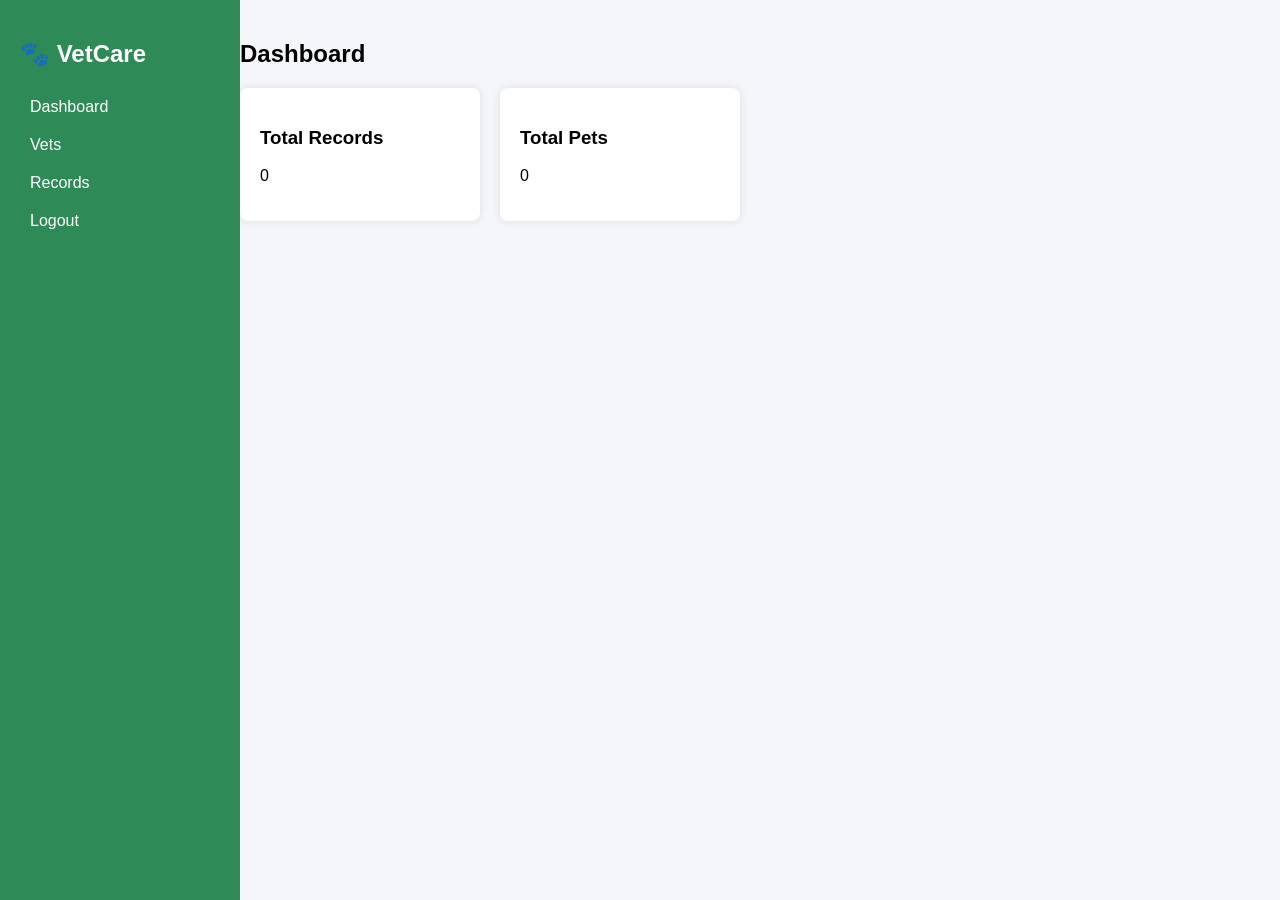
==== dashboard.html @ 17fb2d0f "Add files via upload" ====
<!DOCTYPE html>
<html>
<head>
<title>Dashboard - VetCare</title>
<link rel="stylesheet" href="style.css">
<meta name="viewport" content="width=device-width, initial-scale=1.0">
</head>

<body onload="checkLogin()">

<div class="sidebar">

<h2>🐾 VetCare</h2>

<ul>
<li onclick="showSection('home')">Dashboard</li>
<li onclick="showSection('vet')">Vets</li>
<li onclick="showSection('records')">Records</li>
<li onclick="logout()">Logout</li>
</ul>

</div>

<div class="main">

<!-- DASHBOARD -->
<div id="home" class="section">

<h2>Dashboard</h2>

<div class="cards">

<div class="card">
<h3>Total Records</h3>
<p id="totalRecords">0</p>
</div>

<div class="card">
<h3>Total Pets</h3>
<p id="totalPets">0</p>
</div>

</div>

</div>

<!-- VETS -->
<div id="vet" class="section">

<h2>Veterinarians</h2>

<table>
<tr>
<th>Name</th>
<th>Specialization</th>
<th>Contact</th>
</tr>

<tr>
<td>Dr. Sharma</td>
<td>Surgery</td>
<td>9876543210</td>
</tr>

<tr>
<td>Dr. Mehta</td>
<td>Medicine</td>
<td>9876501234</td>
</tr>

</table>

</div>

<!-- RECORDS -->
<div id="records" class="section">

<h2>Pet Records</h2>

<form onsubmit="addRecord(event)">

<input type="text" id="petName" placeholder="Pet Name">
<input type="text" id="disease" placeholder="Disease">
<input type="text" id="treatment" placeholder="Treatment">

<button>Add Record</button>

</form>

<table id="recordTable">

<tr>
<th>Pet</th>
<th>Disease</th>
<th>Treatment</th>
<th>Action</th>
</tr>

</table>

</div>

</div>

<script src="script.js"></script>

</body>
</html>
---- style.css ----
body{
font-family: Arial;
margin:0;
background:#f4f6f9;
}

/* LOGIN */
.login-body{
display:flex;
justify-content:center;
align-items:center;
height:100vh;
background:linear-gradient(135deg,#2e8b57,#1e5f3a);
}

.login-box{
background:white;
padding:30px;
border-radius:12px;
width:300px;
text-align:center;
box-shadow:0 10px 20px rgba(0,0,0,0.2);
}

.login-box input{
width:100%;
padding:10px;
margin:10px 0;
}

.login-box button{
width:100%;
padding:10px;
background:#2e8b57;
color:white;
border:none;
cursor:pointer;
}

/* SIDEBAR */
.sidebar{
width:200px;
height:100vh;
background:#2e8b57;
color:white;
position:fixed;
padding:20px;
}

.sidebar ul{
list-style:none;
padding:0;
}

.sidebar li{
padding:10px;
cursor:pointer;
}

.sidebar li:hover{
background:rgba(255,255,255,0.2);
}

/* MAIN */
.main{
margin-left:220px;
padding:20px;
}

.cards{
display:flex;
gap:20px;
}

.card{
background:white;
padding:20px;
width:200px;
box-shadow:0 0 10px rgba(0,0,0,0.1);
border-radius:8px;
}

table{
width:100%;
background:white;
margin-top:20px;
border-collapse:collapse;
}

table th, table td{
padding:10px;
border:1px solid #ccc;
}

.section{
display:none;
}

#home{
display:block;
}
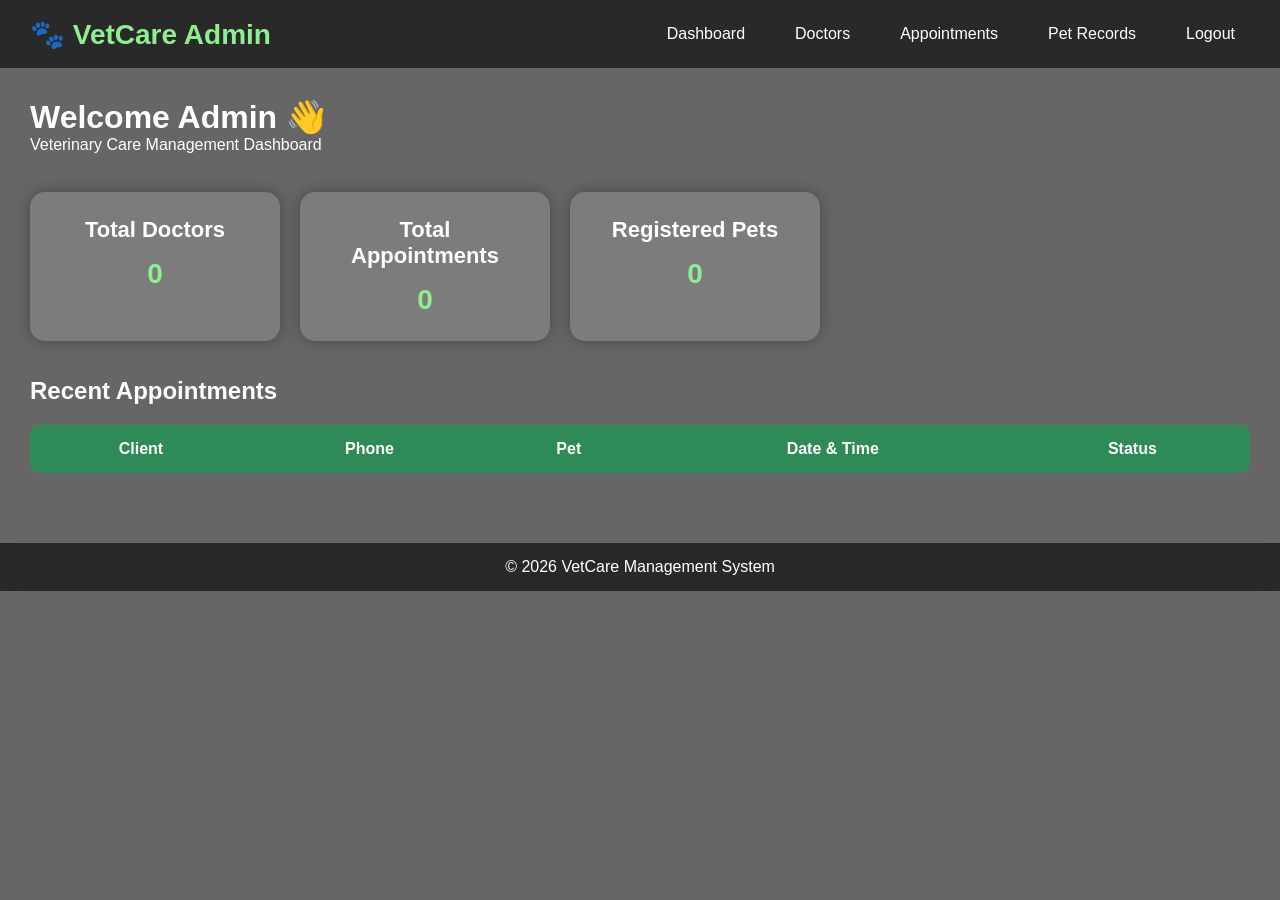
==== commit a6813de1: "Add files via upload" ====
--- a/dashboard.html
+++ b/dashboard.html
@@ -1,91 +1,253 @@
 <!DOCTYPE html>
 <html>
+
 <head>
-<title>Dashboard - VetCare</title>
+
+<title>VetCare Dashboard</title>
+
+<meta charset="UTF-8">
+<meta name="viewport" content="width=device-width, initial-scale=1.0">
+
 <link rel="stylesheet" href="style.css">
-<meta name="viewport" content="width=device-width, initial-scale=1.0">
+
 </head>
 
-<body onload="checkLogin()">
-
-<div class="sidebar">
-
-<h2>🐾 VetCare</h2>
+<body>
+
+<div class="navbar">
+
+<h2>🐾 VetCare Admin</h2>
 
 <ul>
-<li onclick="showSection('home')">Dashboard</li>
-<li onclick="showSection('vet')">Vets</li>
-<li onclick="showSection('records')">Records</li>
-<li onclick="logout()">Logout</li>
+
+<li onclick="showSection('home')">
+Dashboard
+</li>
+
+<li onclick="showSection('doctor')">
+Doctors
+</li>
+
+<li onclick="showSection('appointments')">
+Appointments
+</li>
+
+<li onclick="showSection('records')">
+Pet Records
+</li>
+
+<li onclick="logout()">
+Logout
+</li>
+
 </ul>
 
 </div>
 
-<div class="main">
-
-<!-- DASHBOARD -->
+
+<div class="container">
+
+<!-- HOME -->
+
 <div id="home" class="section">
 
-<h2>Dashboard</h2>
+<h1>Welcome Admin 👋</h1>
+
+<p>
+Veterinary Care Management Dashboard
+</p>
+
+<br>
 
 <div class="cards">
 
-<div class="card">
-<h3>Total Records</h3>
-<p id="totalRecords">0</p>
-</div>
-
-<div class="card">
-<h3>Total Pets</h3>
-<p id="totalPets">0</p>
-</div>
-
-</div>
-
-</div>
-
-<!-- VETS -->
-<div id="vet" class="section">
-
-<h2>Veterinarians</h2>
-
-<table>
+<div class="card"
+onclick="showSection('doctor')">
+
+<h3>Total Doctors</h3>
+
+<p id="doctorCount">
+0
+</p>
+
+</div>
+
+
+<div class="card"
+onclick="showSection('appointments')">
+
+<h3>Total Appointments</h3>
+
+<p id="appointmentCount">
+0
+</p>
+
+</div>
+
+
+<div class="card"
+onclick="showSection('records')">
+
+<h3>Registered Pets</h3>
+
+<p id="petCount">
+0
+</p>
+
+</div>
+
+</div>
+
+
+<br><br>
+
+<h2>Recent Appointments</h2>
+
+<table id="recentAppointmentTable">
+
+<tr>
+<th>Client</th>
+<th>Phone</th>
+<th>Pet</th>
+<th>Date & Time</th>
+<th>Status</th>
+</tr>
+
+</table>
+
+</div>
+
+
+<!-- DOCTORS -->
+
+<div id="doctor" class="section">
+
+<h2>Add Doctor</h2>
+
+<form onsubmit="addDoctor(event)">
+
+<input type="text"
+id="doctorName"
+placeholder="Doctor Name"
+required>
+
+<input type="text"
+id="specialization"
+placeholder="Specialization"
+required>
+
+<input type="text"
+id="doctorPhone"
+placeholder="Phone Number"
+maxlength="10"
+required>
+
+<button type="submit">
+Add Doctor
+</button>
+
+</form>
+
+
+<table id="doctorTable">
+
 <tr>
 <th>Name</th>
 <th>Specialization</th>
-<th>Contact</th>
-</tr>
-
-<tr>
-<td>Dr. Sharma</td>
-<td>Surgery</td>
-<td>9876543210</td>
-</tr>
-
-<tr>
-<td>Dr. Mehta</td>
-<td>Medicine</td>
-<td>9876501234</td>
-</tr>
-
-</table>
-
-</div>
-
-<!-- RECORDS -->
+<th>Phone</th>
+<th>Action</th>
+</tr>
+
+</table>
+
+</div>
+
+
+<!-- APPOINTMENTS -->
+
+<div id="appointments" class="section">
+
+<h2>Appointment Management</h2>
+
+<form onsubmit="addAppointment(event)">
+
+<input type="text"
+id="clientName"
+placeholder="Client Name"
+required>
+
+<input type="text"
+id="clientPhone"
+placeholder="Phone Number"
+maxlength="10"
+required>
+
+<input type="text"
+id="petType"
+placeholder="Pet Name"
+required>
+
+<input type="date"
+id="appointmentDate"
+required>
+
+<input type="time"
+id="appointmentTime"
+required>
+
+<button type="submit">
+Book Appointment
+</button>
+
+</form>
+
+
+<table id="appointmentTable">
+
+<tr>
+<th>Client</th>
+<th>Phone</th>
+<th>Pet</th>
+<th>Date</th>
+<th>Time</th>
+<th>Status</th>
+<th>Action</th>
+</tr>
+
+</table>
+
+</div>
+
+
+<!-- PET RECORDS -->
+
 <div id="records" class="section">
 
-<h2>Pet Records</h2>
+<h2>Pet Medical Records</h2>
 
 <form onsubmit="addRecord(event)">
 
-<input type="text" id="petName" placeholder="Pet Name">
-<input type="text" id="disease" placeholder="Disease">
-<input type="text" id="treatment" placeholder="Treatment">
-
-<button>Add Record</button>
+<input type="text"
+id="petName"
+placeholder="Pet Name"
+required>
+
+<input type="text"
+id="disease"
+placeholder="Disease"
+required>
+
+<input type="text"
+id="treatment"
+placeholder="Treatment"
+required>
+
+<button type="submit">
+Add Record
+</button>
 
 </form>
+
 
 <table id="recordTable">
 
@@ -102,7 +264,17 @@
 
 </div>
 
+
+<footer class="footer">
+
+<p>
+© 2026 VetCare Management System
+</p>
+
+</footer>
+
 <script src="script.js"></script>
 
 </body>
+
 </html>
--- a/style.css
+++ b/style.css
@@ -1,101 +1,490 @@
+*{
+margin:0;
+padding:0;
+box-sizing:border-box;
+}
+
+
+/* BODY */
+
 body{
-font-family: Arial;
-margin:0;
-background:#f4f6f9;
-}
-
-/* LOGIN */
+
+font-family:Arial,sans-serif;
+
+background-image:
+linear-gradient(rgba(0,0,0,0.6),
+rgba(0,0,0,0.6)),
+
+url('https://images.unsplash.com/photo-1583337130417-3346a1be7dee');
+
+background-size:cover;
+background-position:center;
+background-attachment:fixed;
+
+color:white;
+
+min-height:100vh;
+
+}
+
+
+/* LOGIN PAGE */
+
 .login-body{
+
 display:flex;
 justify-content:center;
 align-items:center;
 height:100vh;
-background:linear-gradient(135deg,#2e8b57,#1e5f3a);
-}
+
+}
+
+
+/* LOGIN BOX */
 
 .login-box{
-background:white;
+
+background:rgba(255,255,255,0.15);
+
+backdrop-filter:blur(10px);
+
+padding:40px;
+
+border-radius:15px;
+
+width:350px;
+
+text-align:center;
+
+box-shadow:0 0 20px rgba(0,0,0,0.5);
+
+}
+
+
+.login-box h2{
+
+margin-bottom:20px;
+font-size:30px;
+
+}
+
+
+.login-box input{
+
+width:100%;
+
+padding:12px;
+
+margin:10px 0;
+
+border:none;
+
+border-radius:8px;
+
+outline:none;
+
+font-size:16px;
+
+}
+
+
+.login-box button{
+
+width:100%;
+
+padding:12px;
+
+background:#2e8b57;
+
+color:white;
+
+border:none;
+
+border-radius:8px;
+
+font-size:16px;
+
+cursor:pointer;
+
+transition:0.3s;
+
+}
+
+
+.login-box button:hover{
+
+background:#256f48;
+
+transform:scale(1.03);
+
+}
+
+
+#error{
+
+margin-top:10px;
+color:#ff8080;
+
+}
+
+
+/* NAVBAR */
+
+.navbar{
+
+background:rgba(0,0,0,0.6);
+
+padding:15px 30px;
+
+display:flex;
+
+justify-content:space-between;
+
+align-items:center;
+
+backdrop-filter:blur(8px);
+
+position:sticky;
+
+top:0;
+
+z-index:1000;
+
+}
+
+
+.navbar h2{
+
+font-size:28px;
+
+color:#90ee90;
+
+}
+
+
+.navbar ul{
+
+list-style:none;
+
+display:flex;
+
+gap:20px;
+
+}
+
+
+.navbar li{
+
+cursor:pointer;
+
+padding:10px 15px;
+
+border-radius:8px;
+
+transition:0.3s;
+
+}
+
+
+.navbar li:hover{
+
+background:#2e8b57;
+
+}
+
+
+/* CONTAINER */
+
+.container{
+
 padding:30px;
-border-radius:12px;
-width:300px;
+
+}
+
+
+/* SECTION */
+
+.section{
+
+display:none;
+
+animation:fadeIn 0.5s ease;
+
+}
+
+
+/* CARDS */
+
+.cards{
+
+display:flex;
+
+gap:20px;
+
+flex-wrap:wrap;
+
+margin-top:20px;
+
+}
+
+
+.card{
+
+background:rgba(255,255,255,0.15);
+
+backdrop-filter:blur(8px);
+
+padding:25px;
+
+width:250px;
+
+border-radius:15px;
+
 text-align:center;
-box-shadow:0 10px 20px rgba(0,0,0,0.2);
-}
-
-.login-box input{
+
+box-shadow:0 0 15px rgba(0,0,0,0.3);
+
+cursor:pointer;
+
+transition:0.3s;
+
+}
+
+
+.card:hover{
+
+transform:translateY(-5px);
+
+background:rgba(255,255,255,0.25);
+
+}
+
+
+.card h3{
+
+margin-bottom:15px;
+
+font-size:22px;
+
+}
+
+
+.card p{
+
+font-size:28px;
+
+font-weight:bold;
+
+color:#90ee90;
+
+}
+
+
+/* TABLE */
+
+table{
+
 width:100%;
-padding:10px;
-margin:10px 0;
-}
-
-.login-box button{
+
+margin-top:20px;
+
+border-collapse:collapse;
+
+background:rgba(255,255,255,0.12);
+
+backdrop-filter:blur(8px);
+
+border-radius:10px;
+
+overflow:hidden;
+
+}
+
+
+table th{
+
+background:#2e8b57;
+
+padding:15px;
+
+}
+
+
+table td{
+
+padding:12px;
+
+text-align:center;
+
+border-bottom:1px solid rgba(255,255,255,0.2);
+
+}
+
+
+table tr:hover{
+
+background:rgba(255,255,255,0.1);
+
+}
+
+
+/* FORM */
+
+form{
+
+margin-top:20px;
+
+display:flex;
+
+flex-wrap:wrap;
+
+gap:10px;
+
+}
+
+
+form input{
+
+padding:12px;
+
+border:none;
+
+border-radius:8px;
+
+outline:none;
+
+flex:1;
+
+min-width:200px;
+
+}
+
+
+form button{
+
+padding:12px 20px;
+
+background:#2e8b57;
+
+border:none;
+
+border-radius:8px;
+
+color:white;
+
+cursor:pointer;
+
+font-size:15px;
+
+transition:0.3s;
+
+}
+
+
+form button:hover{
+
+background:#256f48;
+
+transform:scale(1.03);
+
+}
+
+
+/* DELETE BUTTON */
+
+.remove-btn{
+
+background:red !important;
+
+}
+
+
+.remove-btn:hover{
+
+background:darkred !important;
+
+}
+
+
+/* FOOTER */
+
+.footer{
+
+margin-top:40px;
+
+background:rgba(0,0,0,0.6);
+
+padding:15px;
+
+text-align:center;
+
+backdrop-filter:blur(8px);
+
+}
+
+
+/* ANIMATION */
+
+@keyframes fadeIn{
+
+from{
+
+opacity:0;
+transform:translateY(20px);
+
+}
+
+to{
+
+opacity:1;
+transform:translateY(0);
+
+}
+
+}
+
+
+/* MOBILE */
+
+@media(max-width:768px){
+
+.navbar{
+
+flex-direction:column;
+
+gap:15px;
+
+}
+
+
+.navbar ul{
+
+flex-wrap:wrap;
+
+justify-content:center;
+
+}
+
+
+.cards{
+
+flex-direction:column;
+
+}
+
+
+.card{
+
 width:100%;
-padding:10px;
-background:#2e8b57;
-color:white;
-border:none;
-cursor:pointer;
-}
-
-/* SIDEBAR */
-.sidebar{
-width:200px;
-height:100vh;
-background:#2e8b57;
-color:white;
-position:fixed;
-padding:20px;
-}
-
-.sidebar ul{
-list-style:none;
-padding:0;
-}
-
-.sidebar li{
-padding:10px;
-cursor:pointer;
-}
-
-.sidebar li:hover{
-background:rgba(255,255,255,0.2);
-}
-
-/* MAIN */
-.main{
-margin-left:220px;
-padding:20px;
-}
-
-.cards{
-display:flex;
-gap:20px;
-}
-
-.card{
-background:white;
-padding:20px;
-width:200px;
-box-shadow:0 0 10px rgba(0,0,0,0.1);
-border-radius:8px;
-}
-
-table{
-width:100%;
-background:white;
-margin-top:20px;
-border-collapse:collapse;
-}
-
-table th, table td{
-padding:10px;
-border:1px solid #ccc;
-}
-
-.section{
-display:none;
-}
-
-#home{
-display:block;
+
+}
+
+
+form{
+
+flex-direction:column;
+
+}
+
+
 }
